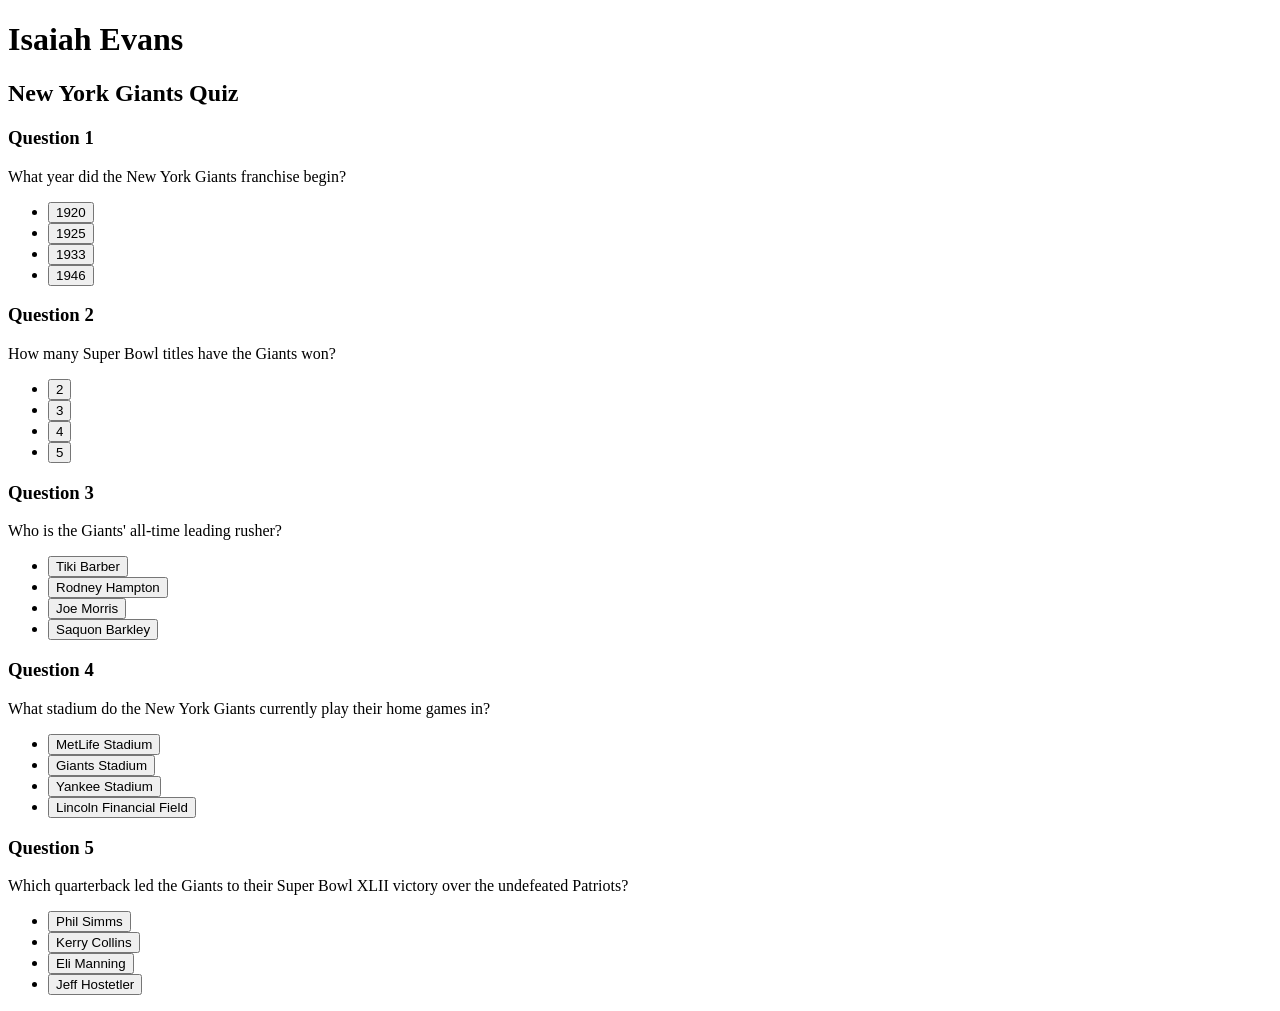
==== index.html @ 2ab3c397 "Add files via upload" ====
<!DOCTYPE html>
<html lang="en">

<head>
    <meta charset="UTF-8">
    <meta name="viewport" content="width=device-width, initial-scale=1.0">
    <title>NY Giants Quiz</title>
</head>

<body>
    <div>
        <h1>Isaiah Evans</h1>
        <h2>New York Giants Quiz</h2>

        <h3>Question 1</h3>
        <p>What year did the New York Giants franchise begin?</p>
        <ul>
            <li><button>1920</button></li>
            <li><button>1925</button></li>
            <li><button>1933</button></li>
            <li><button>1946</button></li>
        </ul>

        <h3>Question 2</h3>
        <p>How many Super Bowl titles have the Giants won?</p>
        <ul>
            <li><button>2</button></li>
            <li><button>3</button></li>
            <li><button>4</button></li>
            <li><button>5</button></li>
        </ul>

        <h3>Question 3</h3>
        <p>Who is the Giants' all-time leading rusher?</p>
        <ul>
            <li><button>Tiki Barber</button></li>
            <li><button>Rodney Hampton</button></li>
            <li><button>Joe Morris</button></li>
            <li><button>Saquon Barkley</button></li>
        </ul>

        <h3>Question 4</h3>
        <p>What stadium do the New York Giants currently play their home games in?</p>
        <ul>
            <li><button>MetLife Stadium</button></li>
            <li><button>Giants Stadium</button></li>
            <li><button>Yankee Stadium</button></li>
            <li><button>Lincoln Financial Field</button></li>
        </ul>

        <h3>Question 5</h3>
        <p>Which quarterback led the Giants to their Super Bowl XLII victory over the undefeated Patriots?</p>
        <ul>
            <li><button>Phil Simms</button></li>
            <li><button>Kerry Collins</button></li>
            <li><button>Eli Manning</button></li>
            <li><button>Jeff Hostetler</button></li>
        </ul>
    </div>
</body>

</html>
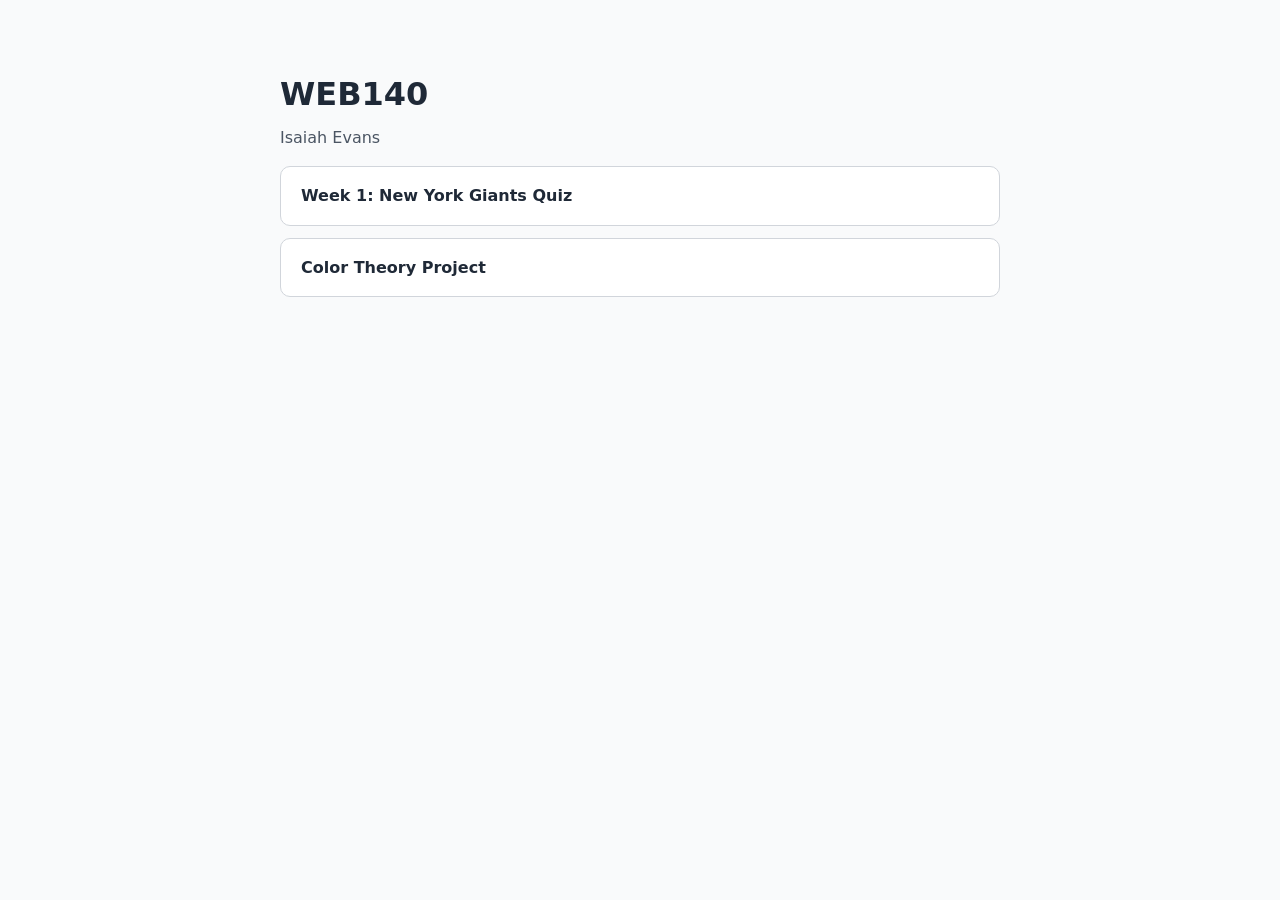
==== commit 8c91d7d9: "Add main WEB140 index.html linking to Color Theory Project" ====
--- a/index.html
+++ b/index.html
@@ -1,62 +1,51 @@
 <!DOCTYPE html>
 <html lang="en">
-
 <head>
     <meta charset="UTF-8">
     <meta name="viewport" content="width=device-width, initial-scale=1.0">
-    <title>NY Giants Quiz</title>
+    <title>WEB140 | Isaiah Evans</title>
+    <style>
+        body {
+            margin: 0;
+            font-family: "Segoe UI", system-ui, -apple-system, Arial, sans-serif;
+            line-height: 1.6;
+            color: #1F2937;
+            background: #F9FAFB;
+        }
+        main {
+            width: min(720px, 100% - 2rem);
+            margin: 0 auto;
+            padding: 3rem 0;
+        }
+        h1 { margin-bottom: 0.25rem; }
+        p.sub { margin-top: 0; color: #4B5563; }
+        ul { padding: 0; list-style: none; }
+        li { margin: 0.75rem 0; }
+        a {
+            display: block;
+            padding: 1rem 1.25rem;
+            color: #1F2937;
+            font-weight: 600;
+            text-decoration: none;
+            background: #FFFFFF;
+            border: 1px solid #D1D5DB;
+            border-radius: 10px;
+        }
+        a:hover, a:focus-visible {
+            border-color: #1F2937;
+            outline: none;
+        }
+    </style>
 </head>
+<body>
+    <main>
+        <h1>WEB140</h1>
+        <p class="sub">Isaiah Evans</p>
 
-<body>
-    <div>
-        <h1>Isaiah Evans</h1>
-        <h2>New York Giants Quiz</h2>
-
-        <h3>Question 1</h3>
-        <p>What year did the New York Giants franchise begin?</p>
         <ul>
-            <li><button>1920</button></li>
-            <li><button>1925</button></li>
-            <li><button>1933</button></li>
-            <li><button>1946</button></li>
+            <li><a href="week1/index.html">Week 1: New York Giants Quiz</a></li>
+            <li><a href="colorTheory/index.html">Color Theory Project</a></li>
         </ul>
-
-        <h3>Question 2</h3>
-        <p>How many Super Bowl titles have the Giants won?</p>
-        <ul>
-            <li><button>2</button></li>
-            <li><button>3</button></li>
-            <li><button>4</button></li>
-            <li><button>5</button></li>
-        </ul>
-
-        <h3>Question 3</h3>
-        <p>Who is the Giants' all-time leading rusher?</p>
-        <ul>
-            <li><button>Tiki Barber</button></li>
-            <li><button>Rodney Hampton</button></li>
-            <li><button>Joe Morris</button></li>
-            <li><button>Saquon Barkley</button></li>
-        </ul>
-
-        <h3>Question 4</h3>
-        <p>What stadium do the New York Giants currently play their home games in?</p>
-        <ul>
-            <li><button>MetLife Stadium</button></li>
-            <li><button>Giants Stadium</button></li>
-            <li><button>Yankee Stadium</button></li>
-            <li><button>Lincoln Financial Field</button></li>
-        </ul>
-
-        <h3>Question 5</h3>
-        <p>Which quarterback led the Giants to their Super Bowl XLII victory over the undefeated Patriots?</p>
-        <ul>
-            <li><button>Phil Simms</button></li>
-            <li><button>Kerry Collins</button></li>
-            <li><button>Eli Manning</button></li>
-            <li><button>Jeff Hostetler</button></li>
-        </ul>
-    </div>
+    </main>
 </body>
-
 </html>
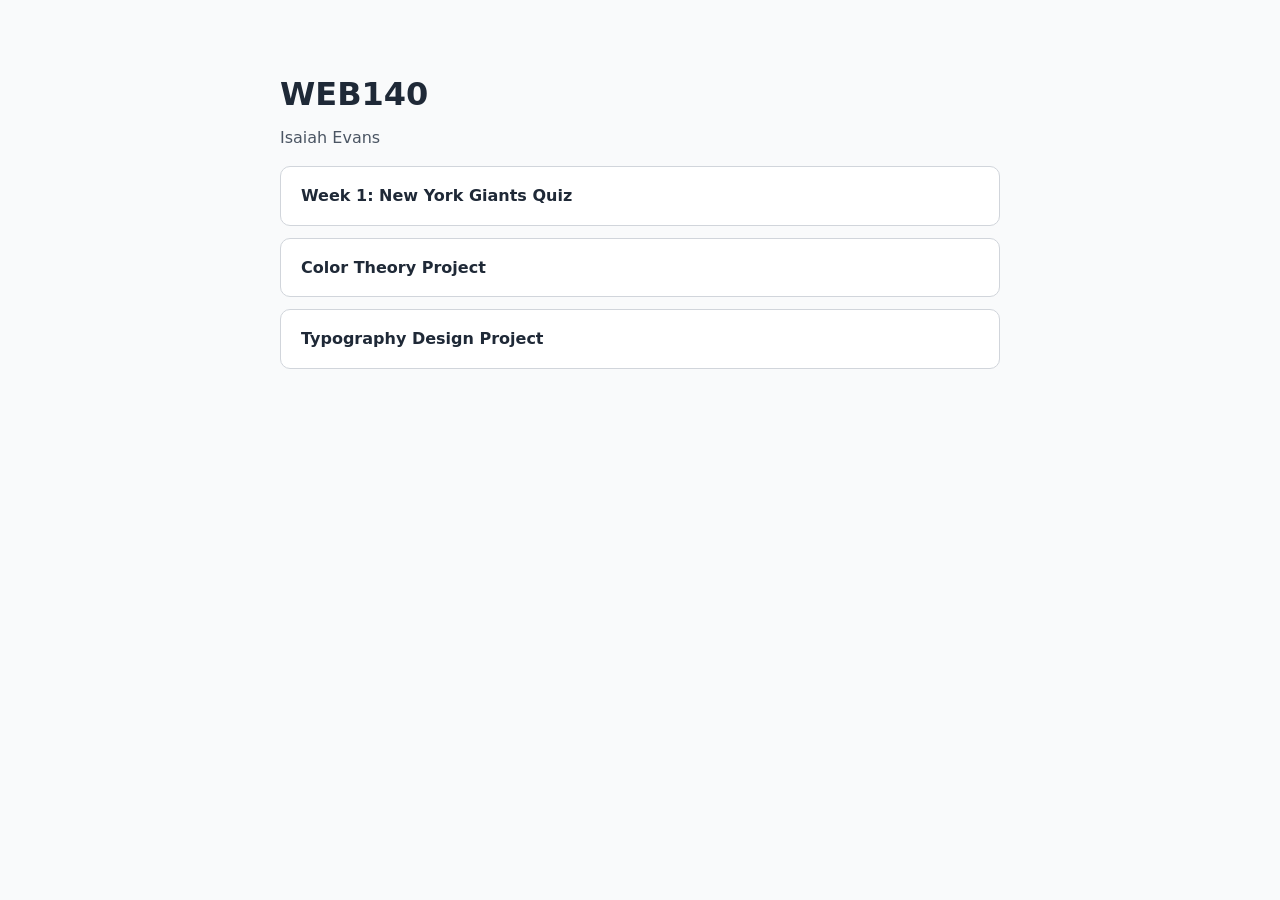
==== commit d80120cd: "Add Typography Design link to WEB140 portfolio" ====
--- a/index.html
+++ b/index.html
@@ -45,6 +45,7 @@
         <ul>
             <li><a href="week1/index.html">Week 1: New York Giants Quiz</a></li>
             <li><a href="colorTheory/index.html">Color Theory Project</a></li>
+            <li><a href="typography/index.html">Typography Design Project</a></li>
         </ul>
     </main>
 </body>
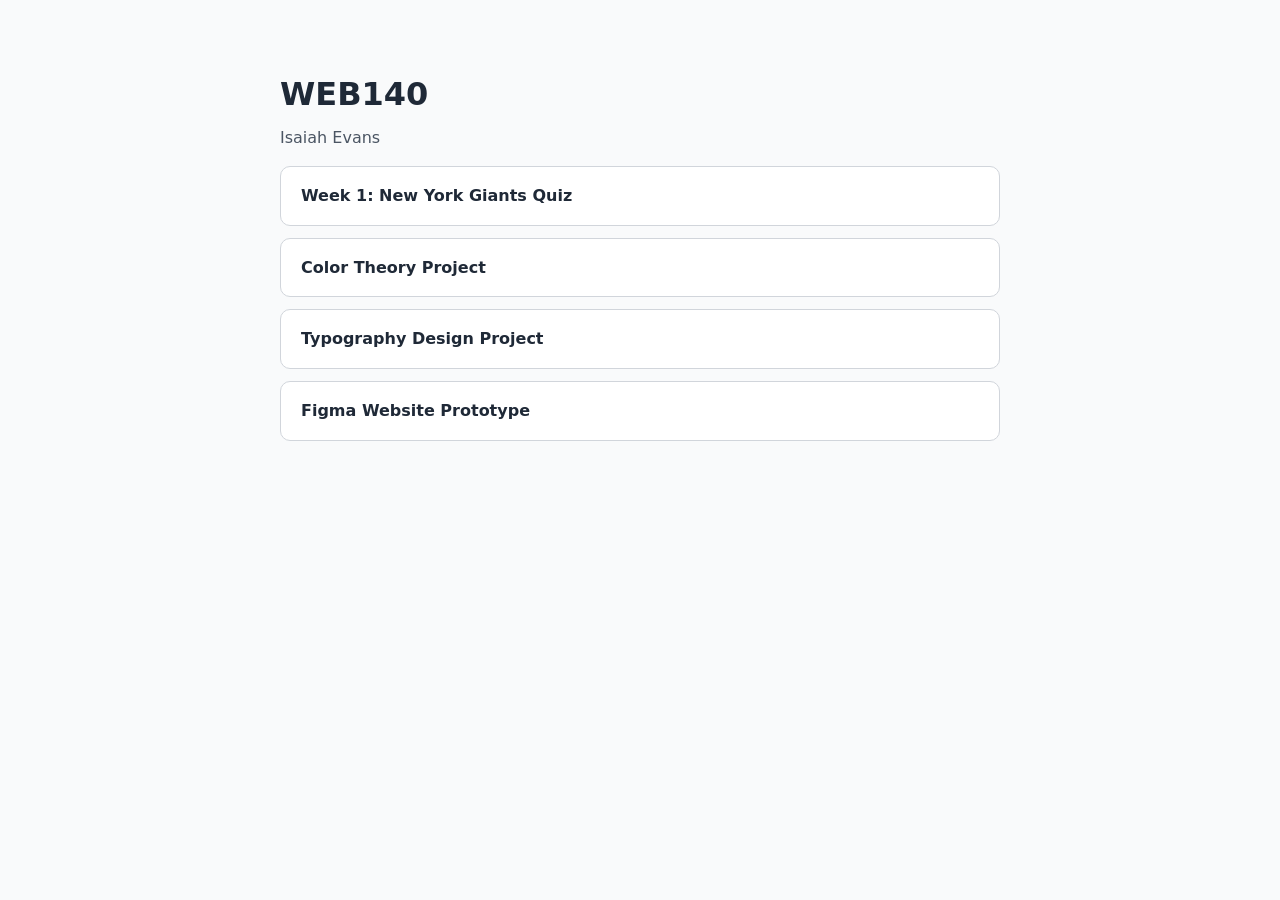
==== commit e131b2d6: "Add link to Figma Website Prototype in index.html" ====
--- a/index.html
+++ b/index.html
@@ -46,6 +46,7 @@
             <li><a href="week1/index.html">Week 1: New York Giants Quiz</a></li>
             <li><a href="colorTheory/index.html">Color Theory Project</a></li>
             <li><a href="typography/index.html">Typography Design Project</a></li>
+            <li><a href="figmaPrototype/index.html">Figma Website Prototype</a></li>
         </ul>
     </main>
 </body>
